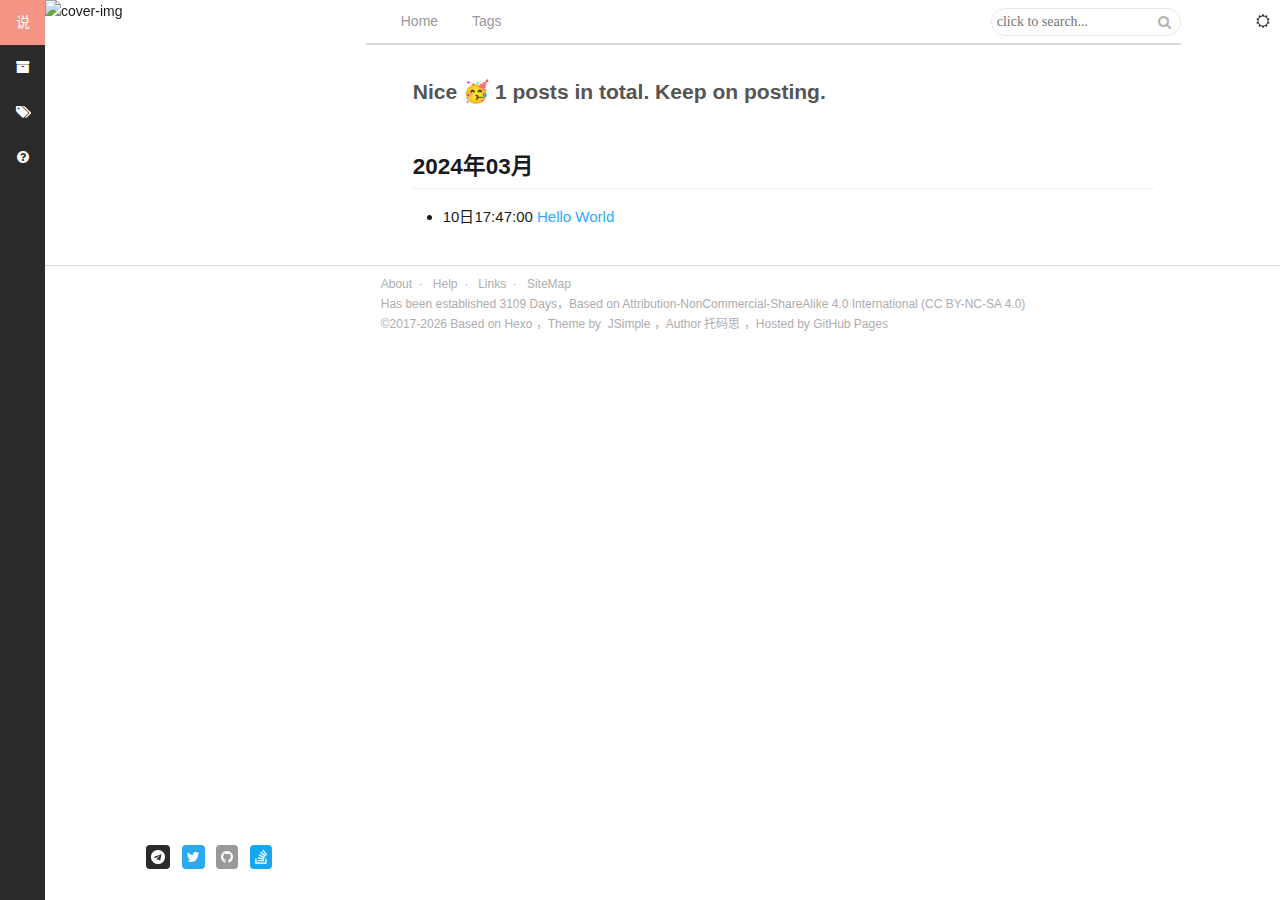
==== archives/index.html @ 846e1abd "Site updated: 2024-03-10 21:43:14" ====
<!DOCTYPE HTML>
<html class="no-js" lang="zh-CN">
<head>
    <!--[if lte IE 9]>
<meta http-equiv="refresh" content="0;url=http://example.com/warn.html">
<![endif]-->
<meta charset="utf-8">
<meta name="renderer" content="webkit">
<meta name="viewport" content="width=device-width, initial-scale=1.0,user-scalable=no">
<meta name="author" content="豪哥">
<meta http-equiv="X-UA-Compatible" content="IE=Edge">
<meta http-equiv="mobile-agent" content="format=html5; url=http://example.com">
<meta http-equiv="X-DNS-Prefetch-Control" content="on">

<meta http-equiv="Content-Security-Policy" content="upgrade-insecure-requests">


<link rel="shortcut icon" href="/images/favicon.png">


<title>Archives - 枫林晚</title>

<meta name="keywords" content="">

<meta name="description " content="选择有时候比努力更重要">

<!-- Jetpack Open Graph Tags -->
<meta property="og:type" content="article" />
<meta property="og:title" content="Archives - 枫林晚" />
<meta property="og:description" content="选择有时候比努力更重要" />
<meta property="og:url" content="http://example.com" />
<meta property="og:site_name" content="枫林晚" />

<link rel="dns-prefetch" href="http://example.com">
<link rel="prefetch" href="http://example.com">
<link rel="prerender" href="http://example.com">
<link rel="stylesheet" href="/css/JSimple.min.css">
    <script type="text/javascript">
        (function() {
            let jsi_config = {
                rootUrl: 'http://example.com/',
                isPost: 'false',
                buildingTime: '01/20/2018',
                snsQRCode: '',
                donateImg: '/images/donate-qr.png',
                readMode: 'day',
                localSearch: { dbPath: '' }
            };
            
            window.jsi_config = jsi_config;
        })()
    </script>
    
<script src="/js/SimpleCore.min.js"></script>

<meta name="generator" content="Hexo 7.1.1"><link rel="alternate" href="/atom.xml" title="枫林晚" type="application/atom+xml">
</head>
<body>
<div id="nav">
    <nav class="nav-menu">
        <a class="site-name current" href="/" title="说">说</a>
        <a class="site-index current" href="/"><i class="fa fa-home"></i><span>Home</span></a>
        <a href="/archives" title="Archives"><i class="fa fa-archives"></i><span>Archives</span></a>
        <a href="/tags" title="Tags"><i class="fa fa-tags"></i><span>Tags</span></a>
        <!-- custom single page of menus -->
        
        
        <a href="/help" title="帮助">
            <i class="fa fa-question-circle"></i>
            <span>帮助</span>
        </a>
        
    </nav>
</div>

<div class="nav-user">
    <a class="btn-search" href="#"><i class="fa fa-search"></i></a>
    <a class="btn-read-mode" href="#"><i class="fa fa-sun-o"></i></a>
    
</div>
<div id="wrapper" class="clearfix">
    <div id="body">
        <div class="main" id="main">
            <div id="cover">
    <img class="cover-img" src="/images/cover-day.jpg" alt="cover-img" loading="lazy" />
    <div class="cover-info">
        
        <h1 class="cover-siteName">说IT</h1>
        <h3 class="cover-siteTitle">用代码摇滚这个世界</h3>
        <p class="cover-siteDesc">一个关注技术与人文的IT博客</p>
        <div class="cover-sns">
            
    &nbsp;&nbsp;<div class="btn btn-telegram">
        <a href="https://t.me/kunyintang" target="_blank" title="telegram" ref="friend">
            <i class="fa fa-telegram"></i>
        </a>
    </div>

    &nbsp;&nbsp;<div class="btn btn-twitter">
        <a href="https://twitter.com/tangkunyin" target="_blank" title="twitter" ref="friend">
            <i class="fa fa-twitter"></i>
        </a>
    </div>

    &nbsp;&nbsp;<div class="btn btn-github">
        <a href="https://github.com/tangkunyin" target="_blank" title="github" ref="friend">
            <i class="fa fa-github"></i>
        </a>
    </div>

    &nbsp;&nbsp;<div class="btn btn-stack-overflow">
        <a href="https://stackoverflow.com/users/6133063/tangkunyin" target="_blank" title="stack-overflow" ref="friend">
            <i class="fa fa-stack-overflow"></i>
        </a>
    </div>


        </div>
    </div>
</div>

            <div class="page-title">
    <ul>
        <li><a href="/" data-name="Home" title="Back Home">Home</a></li>
        <li><a href="/tags" data-name="Tag Cloud" title="Tag Cloud">Tags</a></li>
        <li class="page-search">
    <form id="search" class="search-form">
        <input type="text"
               readonly="readonly"
               id="local-search-input-tip"
               placeholder="click to search..." />
        <button type="button" disabled="disabled" class="search-form-submit"><i class="fa fa-search"></i></button>
    </form>
</li>

    </ul>
</div>
<div class="main-inner">
    <article class="post" itemscope itemtype="http://schema.org/BlogPosting">
        <div class="post-header">
            <h3 class="post-title">Nice 🥳 1 posts in total. Keep on posting.</h3>
        </div>
        
        <div class="post-content markdown-body" itemprop="articleBody">
            <div class="archives">
                
                
                
                
                
                <div class="archives-item">
                    <h2>2024年03月</h2>
                    <ul class="archives_list">
                        
                        <li>10日17:47:00
                            <a href="/2024/03/10/hello-world/">Hello World</a>
                            
                        </li>
                        
                    </ul>
                </div>
                
                
            </div>
        </div>
    </article>
</div>

        </div><!-- end #main-->
    </div><!-- end #body -->
    <footer class="footer">
    <div class="footer-inner" style="text-align: left">
        <p>
            <a href="/about"  title="About">About</a>&nbsp;&nbsp<em>·</em>&nbsp;&nbsp
            <!-- 自定义链接 -->
            <a href="/help" title="Help" >Help</a>&nbsp;&nbsp<em>·</em>&nbsp;&nbsp
            <a href="/links" title="Links">Links</a>&nbsp;&nbsp<em>·</em>&nbsp;&nbsp
            <a href="/sitemap.xml" title="SiteMap">SiteMap</a>
        </p>
        <p>
            Has been established&nbsp<a href="/timeline" id="siteBuildingTime"></a>&nbspDays，<a href="https://creativecommons.org/licenses/by-nc-sa/4.0/" target="_blank" rel="licence">Based on Attribution-NonCommercial-ShareAlike 4.0 International (CC BY-NC-SA 4.0)</a><br/>
            ©2017-<span id="cpYear"></span> Based on&nbsp<a href="http://hexo.io" target="_blank" rel="nofollow">Hexo</a>
            ，Theme by&nbsp&nbsp<a href="https://github.com/tangkunyin/hexo-theme-jsimple" target="_blank" rel="bookmark">JSimple</a>
            ，Author&nbsp<a href="https://about.tangkunyin.com" target="_blank" rel="friend">托码思</a>
            ，Hosted by <a href="https://pages.github.com/" target="_blank" rel="nofollow">GitHub Pages</a>
            
        </p>
    </div>
</footer>
</div>
<!-- search pop -->
<div class="popup search-popup local-search-popup">
    <div class="local-search-header clearfix">
        <span class="search-icon">
            <i class="fa fa-search"></i>
        </span>
        <span class="popup-btn-close">
            <i class="fa fa-times-circle"></i>
        </span>
        <div class="local-search-input-wrapper">
            <input id="local-search-input"
                   spellcheck="false"
                   type="text"
                   autocomplete="off"
                   placeholder="Input query keywords here..."/>
        </div>
    </div>
    <div id="local-search-result"></div>
</div>
<div class="fixed-btn">
    <a class="btn-gotop" href="javascript:"> <i class="fa fa-angle-up"></i></a>
</div>


</body>
</html>
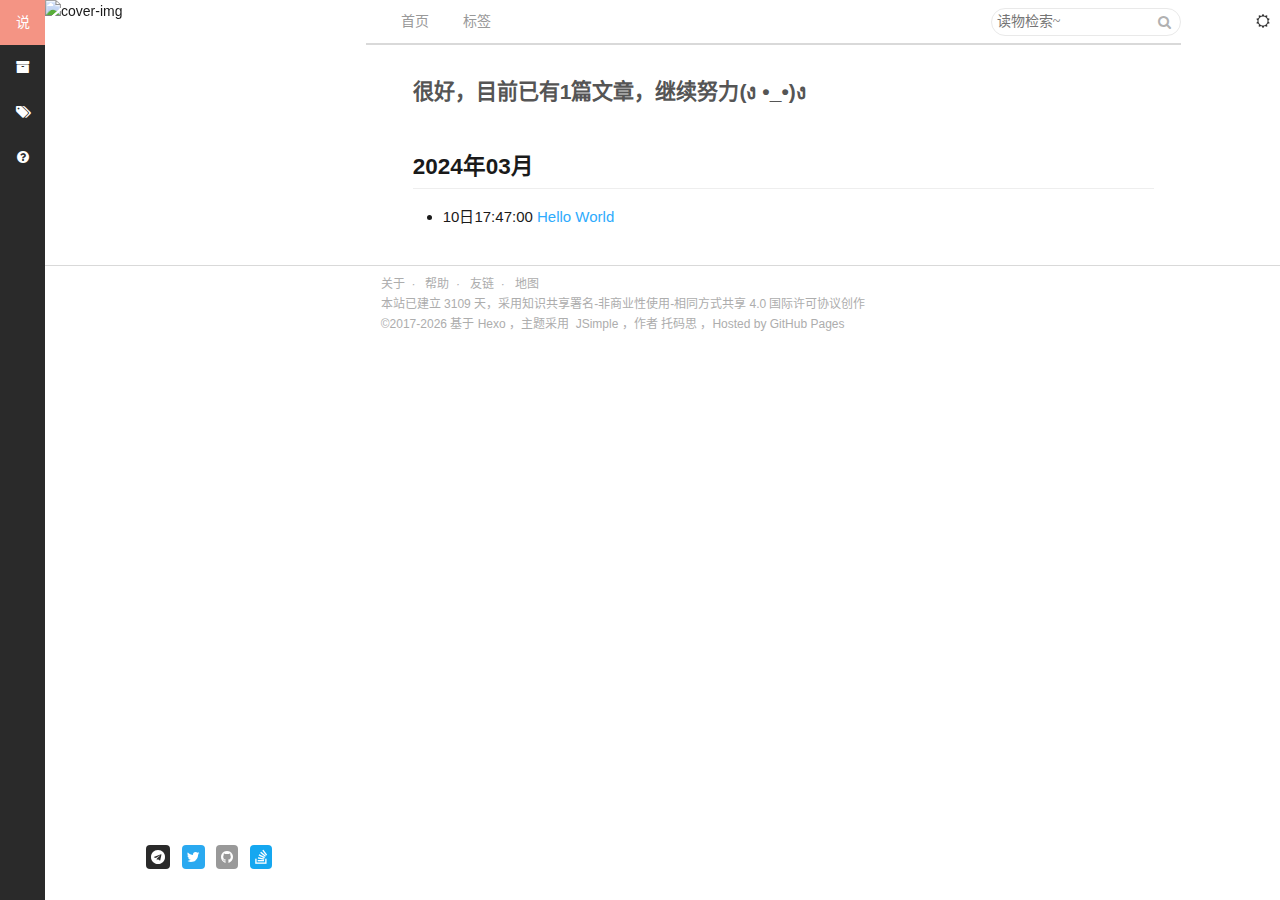
==== commit fd6bb236: "Site updated: 2024-03-17 18:20:59" ====
--- a/archives/index.html
+++ b/archives/index.html
@@ -18,7 +18,7 @@
 <link rel="shortcut icon" href="/images/favicon.png">
 
 
-<title>Archives - 枫林晚</title>
+<title>归档 - 枫林晚</title>
 
 <meta name="keywords" content="">
 
@@ -26,7 +26,7 @@
 
 <!-- Jetpack Open Graph Tags -->
 <meta property="og:type" content="article" />
-<meta property="og:title" content="Archives - 枫林晚" />
+<meta property="og:title" content="归档 - 枫林晚" />
 <meta property="og:description" content="选择有时候比努力更重要" />
 <meta property="og:url" content="http://example.com" />
 <meta property="og:site_name" content="枫林晚" />
@@ -59,9 +59,9 @@
 <div id="nav">
     <nav class="nav-menu">
         <a class="site-name current" href="/" title="说">说</a>
-        <a class="site-index current" href="/"><i class="fa fa-home"></i><span>Home</span></a>
-        <a href="/archives" title="Archives"><i class="fa fa-archives"></i><span>Archives</span></a>
-        <a href="/tags" title="Tags"><i class="fa fa-tags"></i><span>Tags</span></a>
+        <a class="site-index current" href="/"><i class="fa fa-home"></i><span>首页</span></a>
+        <a href="/archives" title="归档"><i class="fa fa-archives"></i><span>归档</span></a>
+        <a href="/tags" title="标签"><i class="fa fa-tags"></i><span>标签</span></a>
         <!-- custom single page of menus -->
         
         
@@ -121,14 +121,14 @@
 
             <div class="page-title">
     <ul>
-        <li><a href="/" data-name="Home" title="Back Home">Home</a></li>
-        <li><a href="/tags" data-name="Tag Cloud" title="Tag Cloud">Tags</a></li>
+        <li><a href="/" data-name="首页" title="Back Home">首页</a></li>
+        <li><a href="/tags" data-name="标签云" title="标签云">标签</a></li>
         <li class="page-search">
     <form id="search" class="search-form">
         <input type="text"
                readonly="readonly"
                id="local-search-input-tip"
-               placeholder="click to search..." />
+               placeholder="读物检索~" />
         <button type="button" disabled="disabled" class="search-form-submit"><i class="fa fa-search"></i></button>
     </form>
 </li>
@@ -138,7 +138,7 @@
 <div class="main-inner">
     <article class="post" itemscope itemtype="http://schema.org/BlogPosting">
         <div class="post-header">
-            <h3 class="post-title">Nice 🥳 1 posts in total. Keep on posting.</h3>
+            <h3 class="post-title">很好，目前已有1篇文章，继续努力(ง •_•)ง</h3>
         </div>
         
         <div class="post-content markdown-body" itemprop="articleBody">
@@ -171,17 +171,17 @@
     <footer class="footer">
     <div class="footer-inner" style="text-align: left">
         <p>
-            <a href="/about"  title="About">About</a>&nbsp;&nbsp<em>·</em>&nbsp;&nbsp
+            <a href="/about"  title="关于">关于</a>&nbsp;&nbsp<em>·</em>&nbsp;&nbsp
             <!-- 自定义链接 -->
-            <a href="/help" title="Help" >Help</a>&nbsp;&nbsp<em>·</em>&nbsp;&nbsp
-            <a href="/links" title="Links">Links</a>&nbsp;&nbsp<em>·</em>&nbsp;&nbsp
-            <a href="/sitemap.xml" title="SiteMap">SiteMap</a>
+            <a href="/help" title="帮助" >帮助</a>&nbsp;&nbsp<em>·</em>&nbsp;&nbsp
+            <a href="/links" title="友链">友链</a>&nbsp;&nbsp<em>·</em>&nbsp;&nbsp
+            <a href="/sitemap.xml" title="地图">地图</a>
         </p>
         <p>
-            Has been established&nbsp<a href="/timeline" id="siteBuildingTime"></a>&nbspDays，<a href="https://creativecommons.org/licenses/by-nc-sa/4.0/" target="_blank" rel="licence">Based on Attribution-NonCommercial-ShareAlike 4.0 International (CC BY-NC-SA 4.0)</a><br/>
-            ©2017-<span id="cpYear"></span> Based on&nbsp<a href="http://hexo.io" target="_blank" rel="nofollow">Hexo</a>
-            ，Theme by&nbsp&nbsp<a href="https://github.com/tangkunyin/hexo-theme-jsimple" target="_blank" rel="bookmark">JSimple</a>
-            ，Author&nbsp<a href="https://about.tangkunyin.com" target="_blank" rel="friend">托码思</a>
+            本站已建立&nbsp<a href="/timeline" id="siteBuildingTime"></a>&nbsp天，<a href="https://creativecommons.org/licenses/by-nc-sa/4.0/" target="_blank" rel="licence">采用知识共享署名-非商业性使用-相同方式共享 4.0 国际许可协议创作</a><br/>
+            ©2017-<span id="cpYear"></span> 基于&nbsp<a href="http://hexo.io" target="_blank" rel="nofollow">Hexo</a>
+            ，主题采用&nbsp&nbsp<a href="https://github.com/tangkunyin/hexo-theme-jsimple" target="_blank" rel="bookmark">JSimple</a>
+            ，作者&nbsp<a href="https://about.tangkunyin.com" target="_blank" rel="friend">托码思</a>
             ，Hosted by <a href="https://pages.github.com/" target="_blank" rel="nofollow">GitHub Pages</a>
             
         </p>
@@ -202,7 +202,7 @@
                    spellcheck="false"
                    type="text"
                    autocomplete="off"
-                   placeholder="Input query keywords here..."/>
+                   placeholder="请输入查询关键词"/>
         </div>
     </div>
     <div id="local-search-result"></div>
